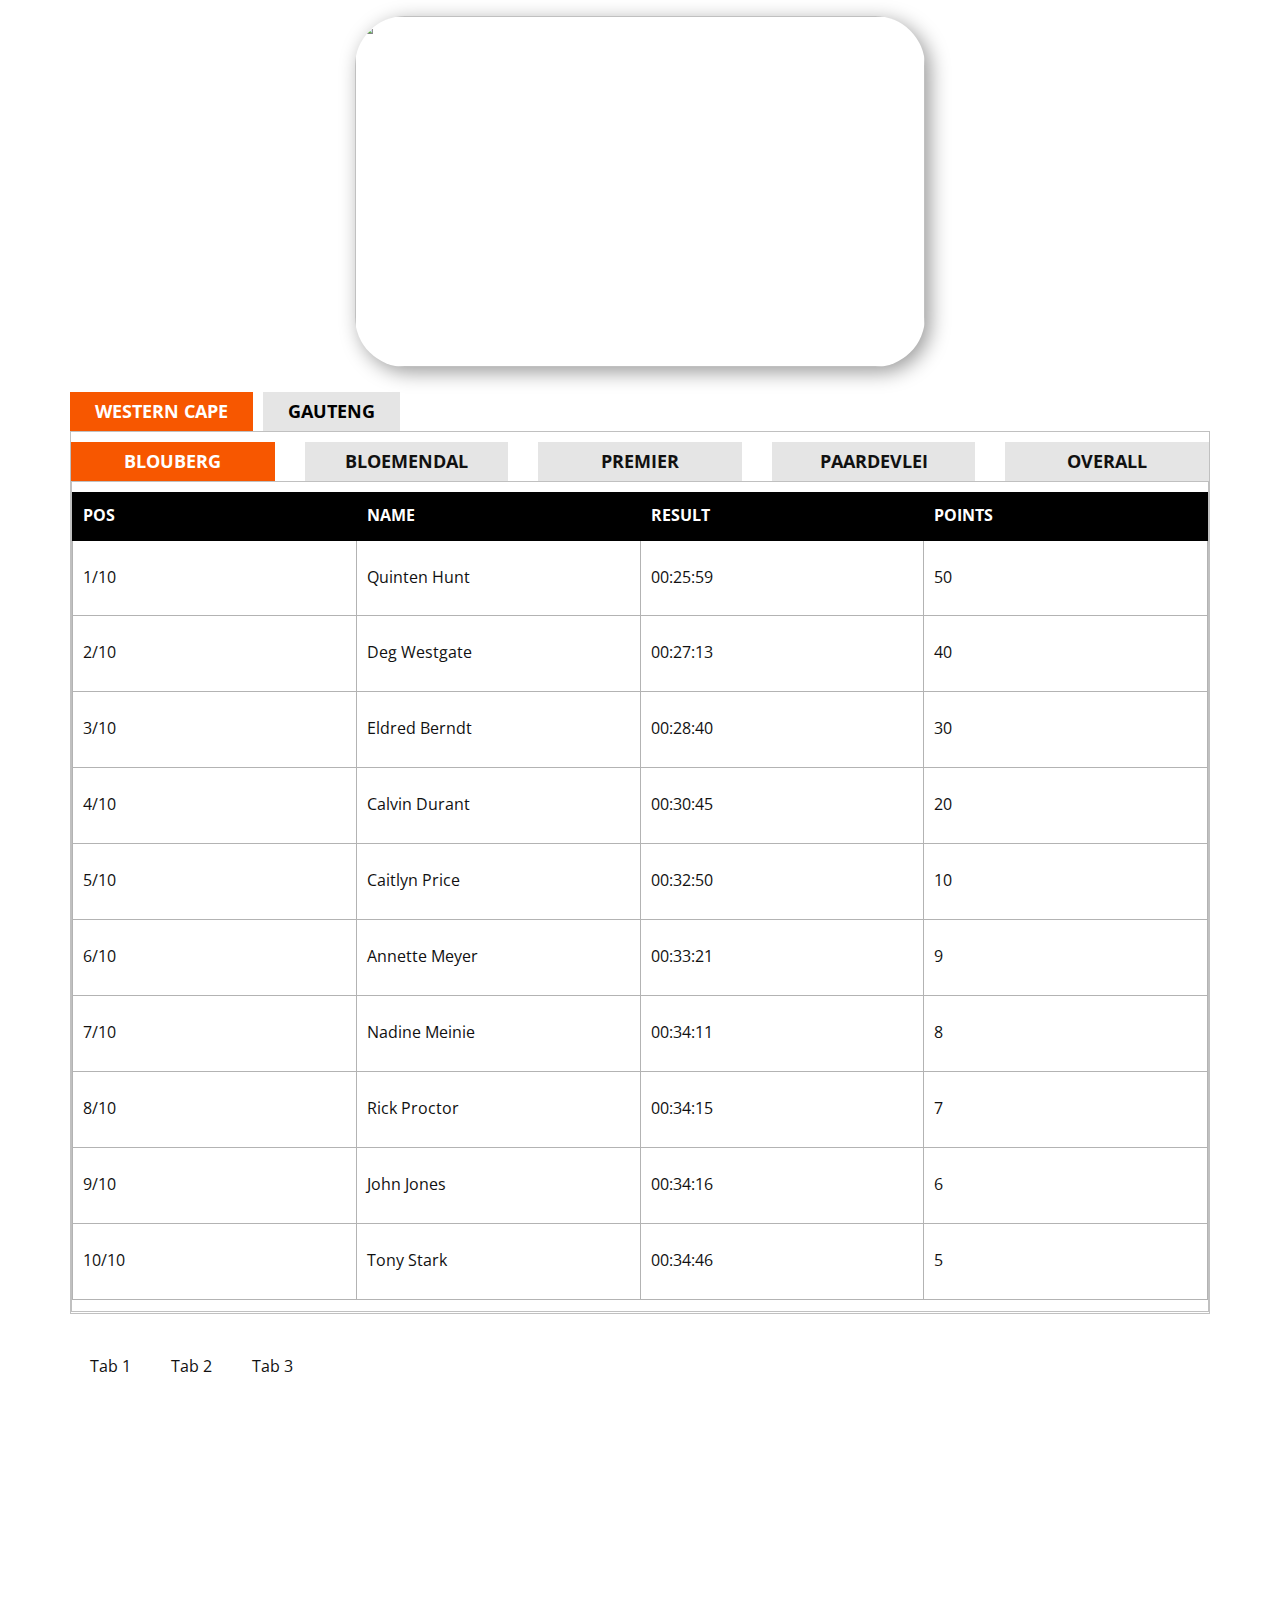
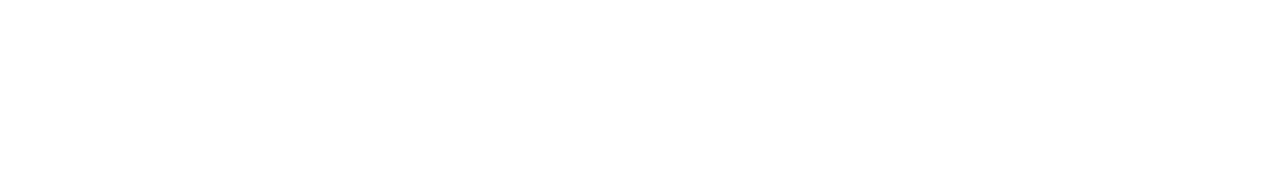
==== index.html @ 01975179 "Leaderboard example" ====
<!DOCTYPE html>
<html style="font-size: 16px;">
  <head>
    <meta name="viewport" content="width=device-width, initial-scale=1.0">
    <meta charset="utf-8">
    <meta name="keywords" content="">
    <meta name="description" content="">
    <meta name="page_type" content="np-template-header-footer-from-plugin">
    <title>Home</title>
    <link rel="stylesheet" href="nicepage.css" media="screen">
<link rel="stylesheet" href="Home.css" media="screen">
    <script class="u-script" type="text/javascript" src="jquery.js" defer=""></script>
    <script class="u-script" type="text/javascript" src="nicepage.js" defer=""></script>
    <meta name="generator" content="Nicepage 4.10.5, nicepage.com">
    <link id="u-theme-google-font" rel="stylesheet" href="https://fonts.googleapis.com/css?family=Roboto:100,100i,300,300i,400,400i,500,500i,700,700i,900,900i|Open+Sans:300,300i,400,400i,500,500i,600,600i,700,700i,800,800i">
    
    
    
    <script type="application/ld+json">{
		"@context": "http://schema.org",
		"@type": "Organization",
		"name": "table"
}</script>
    <meta name="theme-color" content="#478ac9">
    <meta property="og:title" content="Home">
    <meta property="og:type" content="website">
  </head>
  <body data-home-page="Home.html" data-home-page-title="Home" class="u-body u-xl-mode">
    <section class="u-clearfix u-section-1" id="sec-dea6">
      <div class="u-align-left u-clearfix u-sheet u-sheet-1">
        <img class="u-image u-image-round u-radius-50 u-image-1" src="images/home-banner.jpg" alt="" data-image-width="975" data-image-height="600">
      </div>
    </section>
    <section class="u-align-center u-clearfix u-section-2" id="sec-aecb">
      <div class="u-clearfix u-sheet u-sheet-1">
        <div class="u-expanded-width u-tab-links-align-left u-tabs u-tabs-1">
          <ul class="u-spacing-10 u-tab-list u-unstyled" role="tablist">
            <li class="u-tab-item" role="presentation">
              <a class="active u-active-custom-color-1 u-button-style u-grey-10 u-hover-grey-15 u-tab-link u-text-active-white u-text-black u-tab-link-1" id="link-tab-0f94" href="#tab-0f94" role="tab" aria-controls="tab-0f94" aria-selected="true">Western Cape</a>
            </li>
            <li class="u-tab-item" role="presentation">
              <a class="u-active-custom-color-1 u-button-style u-grey-10 u-hover-grey-15 u-tab-link u-text-active-white u-text-black u-tab-link-2" id="link-tab-848a" href="#tab-848a" role="tab" aria-controls="tab-848a" aria-selected="false">GAUTENG</a>
            </li>
          </ul>
          <div class="u-tab-content">
            <div class="u-border-1 u-border-grey-25 u-container-style u-shape-rectangle u-tab-active u-tab-pane" id="tab-0f94" role="tabpanel" aria-labelledby="link-tab-0f94">
              <div class="u-container-layout u-container-layout-1">
                <div class="u-expanded-width u-tab-links-align-justify u-tabs u-tabs-2">
                  <ul class="u-spacing-30 u-tab-list u-unstyled" role="tablist">
                    <li class="u-tab-item" role="presentation">
                      <a class="active u-active-custom-color-1 u-button-style u-grey-10 u-hover-grey-15 u-tab-link u-tab-link-3" id="link-tab-bfa7" href="#tab-bfa7" role="tab" aria-controls="tab-bfa7" aria-selected="true">Blouberg</a>
                    </li>
                    <li class="u-tab-item" role="presentation">
                      <a class="u-active-custom-color-1 u-button-style u-grey-10 u-hover-grey-15 u-tab-link u-tab-link-4" id="link-tab-871b" href="#tab-871b" role="tab" aria-controls="tab-871b" aria-selected="false">Bloemendal</a>
                    </li>
                    <li class="u-tab-item" role="presentation">
                      <a class="u-active-custom-color-1 u-button-style u-grey-10 u-hover-grey-15 u-tab-link u-tab-link-5" id="link-tab-5290" href="#tab-5290" role="tab" aria-controls="tab-5290" aria-selected="false">Premier</a>
                    </li>
                    <li class="u-tab-item" role="presentation">
                      <a class="u-active-custom-color-1 u-button-style u-grey-10 u-hover-grey-15 u-tab-link u-tab-link-6" id="link-tab-cea4" href="#tab-cea4" role="tab" aria-controls="tab-cea4" aria-selected="false">Paardevlei</a>
                    </li>
                    <li class="u-tab-item" role="presentation">
                      <a class="u-active-custom-color-1 u-button-style u-grey-10 u-hover-grey-15 u-tab-link u-tab-link-7" id="link-tab-bb34" href="#tab-bb34" role="tab" aria-controls="tab-bb34" aria-selected="false">OVERALL</a>
                    </li>
                  </ul>
                  <div class="u-tab-content">
                    <div class="u-border-1 u-border-grey-25 u-container-style u-shape-rectangle u-tab-active u-tab-pane" id="tab-bfa7" role="tabpanel" aria-labelledby="link-tab-bfa7">
                      <div class="u-container-layout u-container-layout-2">
                        <div class="u-expanded-width u-table u-table-responsive u-table-1">
                          <table class="u-table-entity">
                            <colgroup>
                              <col width="25%">
                              <col width="25%">
                              <col width="25%">
                              <col width="25%">
                            </colgroup>
                            <thead class="u-black u-table-header u-table-header-1">
                              <tr style="height: 48px;">
                                <th class="u-border-1 u-border-black u-table-cell">POS</th>
                                <th class="u-border-1 u-border-black u-table-cell">NAME</th>
                                <th class="u-border-1 u-border-black u-table-cell">RESULT</th>
                                <th class="u-border-1 u-border-black u-table-cell">POINTS</th>
                              </tr>
                            </thead>
                            <tbody class="u-table-body">
                              <tr style="height: 75px;">
                                <td class="u-border-1 u-border-grey-30 u-table-cell">1/10</td>
                                <td class="u-border-1 u-border-grey-30 u-table-cell"> Quinten Hunt</td>
                                <td class="u-border-1 u-border-grey-30 u-table-cell"> 00:25:59</td>
                                <td class="u-border-1 u-border-grey-30 u-table-cell">50</td>
                              </tr>
                              <tr style="height: 76px;">
                                <td class="u-border-1 u-border-grey-30 u-table-cell">2/10</td>
                                <td class="u-border-1 u-border-grey-30 u-table-cell"> Deg Westgate</td>
                                <td class="u-border-1 u-border-grey-30 u-table-cell"> 00:27:13</td>
                                <td class="u-border-1 u-border-grey-30 u-table-cell">40</td>
                              </tr>
                              <tr style="height: 76px;">
                                <td class="u-border-1 u-border-grey-30 u-table-cell">3/10</td>
                                <td class="u-border-1 u-border-grey-30 u-table-cell"> Eldred Berndt</td>
                                <td class="u-border-1 u-border-grey-30 u-table-cell"> 00:28:40</td>
                                <td class="u-border-1 u-border-grey-30 u-table-cell">30</td>
                              </tr>
                              <tr style="height: 76px;">
                                <td class="u-border-1 u-border-grey-30 u-table-cell">4/10</td>
                                <td class="u-border-1 u-border-grey-30 u-table-cell"> Calvin Durant</td>
                                <td class="u-border-1 u-border-grey-30 u-table-cell"> 00:30:45</td>
                                <td class="u-border-1 u-border-grey-30 u-table-cell">20</td>
                              </tr>
                              <tr style="height: 76px;">
                                <td class="u-border-1 u-border-grey-30 u-table-cell">5/10</td>
                                <td class="u-border-1 u-border-grey-30 u-table-cell">Caitlyn Price</td>
                                <td class="u-border-1 u-border-grey-30 u-table-cell">00:32:50</td>
                                <td class="u-border-1 u-border-grey-30 u-table-cell">10</td>
                              </tr>
                              <tr style="height: 76px;">
                                <td class="u-border-1 u-border-grey-30 u-table-cell">6/10</td>
                                <td class="u-border-1 u-border-grey-30 u-table-cell">Annette Meyer</td>
                                <td class="u-border-1 u-border-grey-30 u-table-cell">00:33:21</td>
                                <td class="u-border-1 u-border-grey-30 u-table-cell">9</td>
                              </tr>
                              <tr style="height: 76px;">
                                <td class="u-border-1 u-border-grey-30 u-table-cell">7/10</td>
                                <td class="u-border-1 u-border-grey-30 u-table-cell">Nadine Meinie</td>
                                <td class="u-border-1 u-border-grey-30 u-table-cell">00:34:11</td>
                                <td class="u-border-1 u-border-grey-30 u-table-cell">8</td>
                              </tr>
                              <tr style="height: 76px;">
                                <td class="u-border-1 u-border-grey-30 u-table-cell">8/10</td>
                                <td class="u-border-1 u-border-grey-30 u-table-cell">Rick Proctor</td>
                                <td class="u-border-1 u-border-grey-30 u-table-cell">00:34:15</td>
                                <td class="u-border-1 u-border-grey-30 u-table-cell">7</td>
                              </tr>
                              <tr style="height: 76px;">
                                <td class="u-border-1 u-border-grey-30 u-table-cell">9/10</td>
                                <td class="u-border-1 u-border-grey-30 u-table-cell">John Jones</td>
                                <td class="u-border-1 u-border-grey-30 u-table-cell">00:34:16</td>
                                <td class="u-border-1 u-border-grey-30 u-table-cell">6</td>
                              </tr>
                              <tr style="height: 76px;">
                                <td class="u-border-1 u-border-grey-30 u-table-cell">10/10</td>
                                <td class="u-border-1 u-border-grey-30 u-table-cell">Tony Stark</td>
                                <td class="u-border-1 u-border-grey-30 u-table-cell">00:34:46</td>
                                <td class="u-border-1 u-border-grey-30 u-table-cell">5</td>
                              </tr>
                            </tbody>
                          </table>
                        </div>
                      </div>
                    </div>
                    <div class="u-border-1 u-border-grey-25 u-container-style u-shape-rectangle u-tab-pane" id="tab-871b" role="tabpanel" aria-labelledby="link-tab-871b">
                      <div class="u-container-layout u-container-layout-3">
                        <div class="u-expanded-width u-table u-table-responsive u-table-2">
                          <table class="u-table-entity">
                            <colgroup>
                              <col width="25%">
                              <col width="25%">
                              <col width="25%">
                              <col width="25%">
                            </colgroup>
                            <thead class="u-black u-table-header u-table-header-2">
                              <tr style="height: 48px;">
                                <th class="u-border-1 u-border-black u-table-cell">POS</th>
                                <th class="u-border-1 u-border-black u-table-cell">NAME</th>
                                <th class="u-border-1 u-border-black u-table-cell">RESULT</th>
                                <th class="u-border-1 u-border-black u-table-cell">POINTS</th>
                              </tr>
                            </thead>
                            <tbody class="u-table-body">
                              <tr style="height: 75px;">
                                <td class="u-border-1 u-border-grey-30 u-table-cell">1/10</td>
                                <td class="u-border-1 u-border-grey-30 u-table-cell">John Jones</td>
                                <td class="u-border-1 u-border-grey-30 u-table-cell"> 00:25:59</td>
                                <td class="u-border-1 u-border-grey-30 u-table-cell">50</td>
                              </tr>
                              <tr style="height: 76px;">
                                <td class="u-border-1 u-border-grey-30 u-table-cell">2/10</td>
                                <td class="u-border-1 u-border-grey-30 u-table-cell"> Deg Westgate</td>
                                <td class="u-border-1 u-border-grey-30 u-table-cell"> 00:27:13</td>
                                <td class="u-border-1 u-border-grey-30 u-table-cell">40</td>
                              </tr>
                              <tr style="height: 76px;">
                                <td class="u-border-1 u-border-grey-30 u-table-cell">3/10</td>
                                <td class="u-border-1 u-border-grey-30 u-table-cell"> Eldred Berndt</td>
                                <td class="u-border-1 u-border-grey-30 u-table-cell"> 00:28:40</td>
                                <td class="u-border-1 u-border-grey-30 u-table-cell">30</td>
                              </tr>
                              <tr style="height: 76px;">
                                <td class="u-border-1 u-border-grey-30 u-table-cell">4/10</td>
                                <td class="u-border-1 u-border-grey-30 u-table-cell"> Calvin Durant</td>
                                <td class="u-border-1 u-border-grey-30 u-table-cell"> 00:30:45</td>
                                <td class="u-border-1 u-border-grey-30 u-table-cell">20</td>
                              </tr>
                              <tr style="height: 76px;">
                                <td class="u-border-1 u-border-grey-30 u-table-cell">5/10</td>
                                <td class="u-border-1 u-border-grey-30 u-table-cell">Caitlyn Price</td>
                                <td class="u-border-1 u-border-grey-30 u-table-cell">00:32:50</td>
                                <td class="u-border-1 u-border-grey-30 u-table-cell">10</td>
                              </tr>
                              <tr style="height: 76px;">
                                <td class="u-border-1 u-border-grey-30 u-table-cell">6/10</td>
                                <td class="u-border-1 u-border-grey-30 u-table-cell">Annette Meyer</td>
                                <td class="u-border-1 u-border-grey-30 u-table-cell">00:33:21</td>
                                <td class="u-border-1 u-border-grey-30 u-table-cell">9</td>
                              </tr>
                              <tr style="height: 76px;">
                                <td class="u-border-1 u-border-grey-30 u-table-cell">7/10</td>
                                <td class="u-border-1 u-border-grey-30 u-table-cell">Nadine Meinie</td>
                                <td class="u-border-1 u-border-grey-30 u-table-cell">00:34:11</td>
                                <td class="u-border-1 u-border-grey-30 u-table-cell">8</td>
                              </tr>
                              <tr style="height: 76px;">
                                <td class="u-border-1 u-border-grey-30 u-table-cell">8/10</td>
                                <td class="u-border-1 u-border-grey-30 u-table-cell">Rick Proctor</td>
                                <td class="u-border-1 u-border-grey-30 u-table-cell">00:34:15</td>
                                <td class="u-border-1 u-border-grey-30 u-table-cell">7</td>
                              </tr>
                              <tr style="height: 76px;">
                                <td class="u-border-1 u-border-grey-30 u-table-cell">9/10</td>
                                <td class="u-border-1 u-border-grey-30 u-table-cell">John Jones</td>
                                <td class="u-border-1 u-border-grey-30 u-table-cell">00:34:16</td>
                                <td class="u-border-1 u-border-grey-30 u-table-cell">6</td>
                              </tr>
                              <tr style="height: 76px;">
                                <td class="u-border-1 u-border-grey-30 u-table-cell">10/10</td>
                                <td class="u-border-1 u-border-grey-30 u-table-cell">Tony Stark</td>
                                <td class="u-border-1 u-border-grey-30 u-table-cell">00:34:46</td>
                                <td class="u-border-1 u-border-grey-30 u-table-cell">5</td>
                              </tr>
                            </tbody>
                          </table>
                        </div>
                      </div>
                    </div>
                    <div class="u-border-1 u-border-grey-25 u-container-style u-shape-rectangle u-tab-pane" id="tab-5290" role="tabpanel" aria-labelledby="link-tab-5290">
                      <div class="u-container-layout u-container-layout-4">
                        <div class="u-expanded-width u-table u-table-responsive u-table-3">
                          <table class="u-table-entity">
                            <colgroup>
                              <col width="25%">
                              <col width="25%">
                              <col width="25%">
                              <col width="25%">
                            </colgroup>
                            <thead class="u-black u-table-header u-table-header-3">
                              <tr style="height: 53px;">
                                <th class="u-border-1 u-border-black u-table-cell">POS</th>
                                <th class="u-border-1 u-border-black u-table-cell">NAME</th>
                                <th class="u-border-1 u-border-black u-table-cell">RESULT</th>
                                <th class="u-border-1 u-border-black u-table-cell">POINTS</th>
                              </tr>
                            </thead>
                            <tbody class="u-table-body">
                              <tr style="height: 75px;">
                                <td class="u-border-1 u-border-grey-30 u-table-cell">1/10</td>
                                <td class="u-border-1 u-border-grey-30 u-table-cell">Tony Stark</td>
                                <td class="u-border-1 u-border-grey-30 u-table-cell u-table-cell-95"> 00:25:59</td>
                                <td class="u-border-1 u-border-grey-30 u-table-cell">50</td>
                              </tr>
                              <tr style="height: 76px;">
                                <td class="u-border-1 u-border-grey-30 u-table-cell">2/10</td>
                                <td class="u-border-1 u-border-grey-30 u-table-cell"> Deg Westgate</td>
                                <td class="u-border-1 u-border-grey-30 u-table-cell"> 00:27:13</td>
                                <td class="u-border-1 u-border-grey-30 u-table-cell">40</td>
                              </tr>
                              <tr style="height: 76px;">
                                <td class="u-border-1 u-border-grey-30 u-table-cell">3/10</td>
                                <td class="u-border-1 u-border-grey-30 u-table-cell"> Eldred Berndt</td>
                                <td class="u-border-1 u-border-grey-30 u-table-cell"> 00:28:40</td>
                                <td class="u-border-1 u-border-grey-30 u-table-cell">30</td>
                              </tr>
                              <tr style="height: 76px;">
                                <td class="u-border-1 u-border-grey-30 u-table-cell">4/10</td>
                                <td class="u-border-1 u-border-grey-30 u-table-cell"> Calvin Durant</td>
                                <td class="u-border-1 u-border-grey-30 u-table-cell"> 00:30:45</td>
                                <td class="u-border-1 u-border-grey-30 u-table-cell">20</td>
                              </tr>
                              <tr style="height: 76px;">
                                <td class="u-border-1 u-border-grey-30 u-table-cell">5/10</td>
                                <td class="u-border-1 u-border-grey-30 u-table-cell">Caitlyn Price</td>
                                <td class="u-border-1 u-border-grey-30 u-table-cell">00:32:50</td>
                                <td class="u-border-1 u-border-grey-30 u-table-cell">10</td>
                              </tr>
                              <tr style="height: 76px;">
                                <td class="u-border-1 u-border-grey-30 u-table-cell">6/10</td>
                                <td class="u-border-1 u-border-grey-30 u-table-cell">Annette Meyer</td>
                                <td class="u-border-1 u-border-grey-30 u-table-cell">00:33:21</td>
                                <td class="u-border-1 u-border-grey-30 u-table-cell">9</td>
                              </tr>
                              <tr style="height: 76px;">
                                <td class="u-border-1 u-border-grey-30 u-table-cell">7/10</td>
                                <td class="u-border-1 u-border-grey-30 u-table-cell">Nadine Meinie</td>
                                <td class="u-border-1 u-border-grey-30 u-table-cell">00:34:11</td>
                                <td class="u-border-1 u-border-grey-30 u-table-cell">8</td>
                              </tr>
                              <tr style="height: 76px;">
                                <td class="u-border-1 u-border-grey-30 u-table-cell">8/10</td>
                                <td class="u-border-1 u-border-grey-30 u-table-cell">Rick Proctor</td>
                                <td class="u-border-1 u-border-grey-30 u-table-cell">00:34:15</td>
                                <td class="u-border-1 u-border-grey-30 u-table-cell">7</td>
                              </tr>
                              <tr style="height: 76px;">
                                <td class="u-border-1 u-border-grey-30 u-table-cell">9/10</td>
                                <td class="u-border-1 u-border-grey-30 u-table-cell">John Jones</td>
                                <td class="u-border-1 u-border-grey-30 u-table-cell">00:34:16</td>
                                <td class="u-border-1 u-border-grey-30 u-table-cell">6</td>
                              </tr>
                              <tr style="height: 76px;">
                                <td class="u-border-1 u-border-grey-30 u-table-cell">10/10</td>
                                <td class="u-border-1 u-border-grey-30 u-table-cell">Tony Stark</td>
                                <td class="u-border-1 u-border-grey-30 u-table-cell">00:34:46</td>
                                <td class="u-border-1 u-border-grey-30 u-table-cell">5</td>
                              </tr>
                            </tbody>
                          </table>
                        </div>
                      </div>
                    </div>
                    <div class="u-border-1 u-border-grey-25 u-container-style u-shape-rectangle u-tab-pane" id="tab-cea4" role="tabpanel" aria-labelledby="link-tab-cea4">
                      <div class="u-container-layout u-valign-middle u-container-layout-5">
                        <div class="u-expanded-width u-table u-table-responsive u-table-4">
                          <table class="u-table-entity">
                            <colgroup>
                              <col width="25%">
                              <col width="25%">
                              <col width="25%">
                              <col width="25%">
                            </colgroup>
                            <thead class="u-black u-table-header u-table-header-4">
                              <tr style="height: 53px;">
                                <th class="u-border-1 u-border-black u-table-cell">POS</th>
                                <th class="u-border-1 u-border-black u-table-cell">NAME</th>
                                <th class="u-border-1 u-border-black u-table-cell">RESULT</th>
                                <th class="u-border-1 u-border-black u-table-cell">POINTS</th>
                              </tr>
                            </thead>
                            <tbody class="u-table-body">
                              <tr style="height: 75px;">
                                <td class="u-border-1 u-border-grey-30 u-table-cell">1/10</td>
                                <td class="u-border-1 u-border-grey-30 u-table-cell">Tony Stark</td>
                                <td class="u-border-1 u-border-grey-30 u-table-cell u-table-cell-139"> 00:25:59</td>
                                <td class="u-border-1 u-border-grey-30 u-table-cell">50</td>
                              </tr>
                              <tr style="height: 76px;">
                                <td class="u-border-1 u-border-grey-30 u-table-cell">2/10</td>
                                <td class="u-border-1 u-border-grey-30 u-table-cell"> Deg Westgate</td>
                                <td class="u-border-1 u-border-grey-30 u-table-cell"> 00:27:13</td>
                                <td class="u-border-1 u-border-grey-30 u-table-cell">40</td>
                              </tr>
                              <tr style="height: 76px;">
                                <td class="u-border-1 u-border-grey-30 u-table-cell">3/10</td>
                                <td class="u-border-1 u-border-grey-30 u-table-cell"> Eldred Berndt</td>
                                <td class="u-border-1 u-border-grey-30 u-table-cell"> 00:28:40</td>
                                <td class="u-border-1 u-border-grey-30 u-table-cell">30</td>
                              </tr>
                              <tr style="height: 76px;">
                                <td class="u-border-1 u-border-grey-30 u-table-cell">4/10</td>
                                <td class="u-border-1 u-border-grey-30 u-table-cell"> Calvin Durant</td>
                                <td class="u-border-1 u-border-grey-30 u-table-cell"> 00:30:45</td>
                                <td class="u-border-1 u-border-grey-30 u-table-cell">20</td>
                              </tr>
                              <tr style="height: 76px;">
                                <td class="u-border-1 u-border-grey-30 u-table-cell">5/10</td>
                                <td class="u-border-1 u-border-grey-30 u-table-cell">Caitlyn Price</td>
                                <td class="u-border-1 u-border-grey-30 u-table-cell">00:32:50</td>
                                <td class="u-border-1 u-border-grey-30 u-table-cell">10</td>
                              </tr>
                              <tr style="height: 76px;">
                                <td class="u-border-1 u-border-grey-30 u-table-cell">6/10</td>
                                <td class="u-border-1 u-border-grey-30 u-table-cell">Annette Meyer</td>
                                <td class="u-border-1 u-border-grey-30 u-table-cell">00:33:21</td>
                                <td class="u-border-1 u-border-grey-30 u-table-cell">9</td>
                              </tr>
                              <tr style="height: 76px;">
                                <td class="u-border-1 u-border-grey-30 u-table-cell">7/10</td>
                                <td class="u-border-1 u-border-grey-30 u-table-cell">Nadine Meinie</td>
                                <td class="u-border-1 u-border-grey-30 u-table-cell">00:34:11</td>
                                <td class="u-border-1 u-border-grey-30 u-table-cell">8</td>
                              </tr>
                              <tr style="height: 76px;">
                                <td class="u-border-1 u-border-grey-30 u-table-cell">8/10</td>
                                <td class="u-border-1 u-border-grey-30 u-table-cell">Rick Proctor</td>
                                <td class="u-border-1 u-border-grey-30 u-table-cell">00:34:15</td>
                                <td class="u-border-1 u-border-grey-30 u-table-cell">7</td>
                              </tr>
                              <tr style="height: 76px;">
                                <td class="u-border-1 u-border-grey-30 u-table-cell">9/10</td>
                                <td class="u-border-1 u-border-grey-30 u-table-cell">John Jones</td>
                                <td class="u-border-1 u-border-grey-30 u-table-cell">00:34:16</td>
                                <td class="u-border-1 u-border-grey-30 u-table-cell">6</td>
                              </tr>
                              <tr style="height: 76px;">
                                <td class="u-border-1 u-border-grey-30 u-table-cell">10/10</td>
                                <td class="u-border-1 u-border-grey-30 u-table-cell">Tony Stark</td>
                                <td class="u-border-1 u-border-grey-30 u-table-cell">00:34:46</td>
                                <td class="u-border-1 u-border-grey-30 u-table-cell">5</td>
                              </tr>
                            </tbody>
                          </table>
                        </div>
                      </div>
                    </div>
                    <div class="u-border-1 u-border-grey-25 u-container-style u-shape-rectangle u-tab-pane" id="tab-bb34" role="tabpanel" aria-labelledby="link-tab-bb34">
                      <div class="u-container-layout u-valign-middle u-container-layout-6">
                        <div class="u-expanded-width u-table u-table-responsive u-table-5">
                          <table class="u-table-entity">
                            <colgroup>
                              <col width="33.3%">
                              <col width="33.3%">
                              <col width="33.400000000000006%">
                            </colgroup>
                            <thead class="u-black u-table-header u-table-header-5">
                              <tr style="height: 40px;">
                                <th class="u-border-1 u-border-black u-table-cell">POS</th>
                                <th class="u-border-1 u-border-black u-table-cell">NAME</th>
                                <th class="u-border-1 u-border-black u-table-cell">OVERALL POINTS</th>
                              </tr>
                            </thead>
                            <tbody class="u-table-body">
                              <tr style="height: 75px;">
                                <td class="u-border-1 u-border-grey-30 u-table-cell">1/10</td>
                                <td class="u-border-1 u-border-grey-30 u-table-cell">Ben Eriks</td>
                                <td class="u-border-1 u-border-grey-30 u-table-cell u-table-cell-182">500</td>
                              </tr>
                              <tr style="height: 76px;">
                                <td class="u-border-1 u-border-grey-30 u-table-cell">2/10</td>
                                <td class="u-border-1 u-border-grey-30 u-table-cell"> Deg Westgate</td>
                                <td class="u-border-1 u-border-grey-30 u-table-cell u-table-cell-185">400</td>
                              </tr>
                              <tr style="height: 76px;">
                                <td class="u-border-1 u-border-grey-30 u-table-cell">3/10</td>
                                <td class="u-border-1 u-border-grey-30 u-table-cell"> Eldred Berndt</td>
                                <td class="u-border-1 u-border-grey-30 u-table-cell">380</td>
                              </tr>
                              <tr style="height: 76px;">
                                <td class="u-border-1 u-border-grey-30 u-table-cell">4/10</td>
                                <td class="u-border-1 u-border-grey-30 u-table-cell"> Calvin Durant</td>
                                <td class="u-border-1 u-border-grey-30 u-table-cell">20</td>
                              </tr>
                              <tr style="height: 76px;">
                                <td class="u-border-1 u-border-grey-30 u-table-cell">5/10</td>
                                <td class="u-border-1 u-border-grey-30 u-table-cell">Caitlyn Price</td>
                                <td class="u-border-1 u-border-grey-30 u-table-cell">10</td>
                              </tr>
                              <tr style="height: 76px;">
                                <td class="u-border-1 u-border-grey-30 u-table-cell">6/10</td>
                                <td class="u-border-1 u-border-grey-30 u-table-cell">Annette Meyer</td>
                                <td class="u-border-1 u-border-grey-30 u-table-cell">9</td>
                              </tr>
                              <tr style="height: 76px;">
                                <td class="u-border-1 u-border-grey-30 u-table-cell">7/10</td>
                                <td class="u-border-1 u-border-grey-30 u-table-cell">Nadine Meinie</td>
                                <td class="u-border-1 u-border-grey-30 u-table-cell">8</td>
                              </tr>
                              <tr style="height: 76px;">
                                <td class="u-border-1 u-border-grey-30 u-table-cell">8/10</td>
                                <td class="u-border-1 u-border-grey-30 u-table-cell">Rick Proctor</td>
                                <td class="u-border-1 u-border-grey-30 u-table-cell">7</td>
                              </tr>
                              <tr style="height: 76px;">
                                <td class="u-border-1 u-border-grey-30 u-table-cell">9/10</td>
                                <td class="u-border-1 u-border-grey-30 u-table-cell">John Jones</td>
                                <td class="u-border-1 u-border-grey-30 u-table-cell">6</td>
                              </tr>
                              <tr style="height: 76px;">
                                <td class="u-border-1 u-border-grey-30 u-table-cell">10/10</td>
                                <td class="u-border-1 u-border-grey-30 u-table-cell">Tony Stark</td>
                                <td class="u-border-1 u-border-grey-30 u-table-cell">5</td>
                              </tr>
                            </tbody>
                          </table>
                        </div>
                      </div>
                    </div>
                  </div>
                </div>
              </div>
            </div>
            <div class="u-border-1 u-border-grey-25 u-container-style u-shape-rectangle u-tab-pane" id="tab-848a" role="tabpanel" aria-labelledby="link-tab-848a">
              <div class="u-container-layout u-container-layout-7">
                <div class="u-expanded-width u-tab-links-align-justify u-tabs u-tabs-3">
                  <ul class="u-spacing-30 u-tab-list u-unstyled" role="tablist">
                    <li class="u-tab-item" role="presentation">
                      <a class="active u-active-custom-color-1 u-button-style u-grey-10 u-hover-grey-15 u-tab-link u-tab-link-8" id="link-tab-dba0" href="#tab-dba0" role="tab" aria-controls="tab-dba0" aria-selected="true">AVIANTO</a>
                    </li>
                    <li class="u-tab-item" role="presentation">
                      <a class="u-active-custom-color-1 u-button-style u-grey-10 u-hover-grey-15 u-tab-link u-tab-link-9" id="link-tab-f0b0" href="#tab-f0b0" role="tab" aria-controls="tab-f0b0" aria-selected="false">RIVERSANDS</a>
                    </li>
                    <li class="u-tab-item" role="presentation">
                      <a class="u-active-custom-color-1 u-button-style u-grey-10 u-hover-grey-15 u-tab-link u-tab-link-10" id="link-tab-a522" href="#tab-a522" role="tab" aria-controls="tab-a522" aria-selected="false">SANDTON</a>
                    </li>
                    <li class="u-tab-item" role="presentation">
                      <a class="u-active-custom-color-1 u-button-style u-grey-10 u-hover-grey-15 u-tab-link u-tab-link-11" id="link-tab-6764" href="#tab-6764" role="tab" aria-controls="tab-6764" aria-selected="false">LUDWIGS</a>
                    </li>
                    <li class="u-tab-item" role="presentation">
                      <a class="u-active-custom-color-1 u-button-style u-grey-10 u-hover-grey-15 u-tab-link u-tab-link-12" id="link-tab-59e5" href="#tab-59e5" role="tab" aria-controls="tab-59e5" aria-selected="false">CASALINGA</a>
                    </li>
                    <li class="u-tab-item" role="presentation">
                      <a class="u-active-custom-color-1 u-button-style u-grey-10 u-hover-grey-15 u-tab-link u-tab-link-13" id="link-tab-b02d" href="#tab-b02d" role="tab" aria-controls="tab-b02d" aria-selected="false">OVERALL</a>
                    </li>
                  </ul>
                  <div class="u-tab-content">
                    <div class="u-border-1 u-border-grey-25 u-container-style u-shape-rectangle u-tab-pane" id="tab-dba0" role="tabpanel" aria-labelledby="link-tab-dba0">
                      <div class="u-container-layout u-container-layout-8">
                        <div class="u-expanded-width u-table u-table-responsive u-table-6">
                          <table class="u-table-entity">
                            <colgroup>
                              <col width="25%">
                              <col width="25%">
                              <col width="25%">
                              <col width="25%">
                            </colgroup>
                            <thead class="u-black u-table-header u-table-header-6">
                              <tr style="height: 48px;">
                                <th class="u-border-1 u-border-black u-table-cell">POS</th>
                                <th class="u-border-1 u-border-black u-table-cell">NAME</th>
                                <th class="u-border-1 u-border-black u-table-cell">RESULT</th>
                                <th class="u-border-1 u-border-black u-table-cell">POINTS</th>
                              </tr>
                            </thead>
                            <tbody class="u-table-body">
                              <tr style="height: 75px;">
                                <td class="u-border-1 u-border-grey-30 u-table-cell">1/10</td>
                                <td class="u-border-1 u-border-grey-30 u-table-cell"> Quinten Hunt</td>
                                <td class="u-border-1 u-border-grey-30 u-table-cell"> 00:25:59</td>
                                <td class="u-border-1 u-border-grey-30 u-table-cell">50</td>
                              </tr>
                              <tr style="height: 76px;">
                                <td class="u-border-1 u-border-grey-30 u-table-cell">2/10</td>
                                <td class="u-border-1 u-border-grey-30 u-table-cell"> Deg Westgate</td>
                                <td class="u-border-1 u-border-grey-30 u-table-cell"> 00:27:13</td>
                                <td class="u-border-1 u-border-grey-30 u-table-cell">40</td>
                              </tr>
                              <tr style="height: 76px;">
                                <td class="u-border-1 u-border-grey-30 u-table-cell">3/10</td>
                                <td class="u-border-1 u-border-grey-30 u-table-cell"> Eldred Berndt</td>
                                <td class="u-border-1 u-border-grey-30 u-table-cell"> 00:28:40</td>
                                <td class="u-border-1 u-border-grey-30 u-table-cell">30</td>
                              </tr>
                              <tr style="height: 76px;">
                                <td class="u-border-1 u-border-grey-30 u-table-cell">4/10</td>
                                <td class="u-border-1 u-border-grey-30 u-table-cell"> Calvin Durant</td>
                                <td class="u-border-1 u-border-grey-30 u-table-cell"> 00:30:45</td>
                                <td class="u-border-1 u-border-grey-30 u-table-cell">20</td>
                              </tr>
                              <tr style="height: 76px;">
                                <td class="u-border-1 u-border-grey-30 u-table-cell">5/10</td>
                                <td class="u-border-1 u-border-grey-30 u-table-cell">Caitlyn Price</td>
                                <td class="u-border-1 u-border-grey-30 u-table-cell">00:32:50</td>
                                <td class="u-border-1 u-border-grey-30 u-table-cell">10</td>
                              </tr>
                              <tr style="height: 76px;">
                                <td class="u-border-1 u-border-grey-30 u-table-cell">6/10</td>
                                <td class="u-border-1 u-border-grey-30 u-table-cell">Annette Meyer</td>
                                <td class="u-border-1 u-border-grey-30 u-table-cell">00:33:21</td>
                                <td class="u-border-1 u-border-grey-30 u-table-cell">9</td>
                              </tr>
                              <tr style="height: 76px;">
                                <td class="u-border-1 u-border-grey-30 u-table-cell">7/10</td>
                                <td class="u-border-1 u-border-grey-30 u-table-cell">Nadine Meinie</td>
                                <td class="u-border-1 u-border-grey-30 u-table-cell">00:34:11</td>
                                <td class="u-border-1 u-border-grey-30 u-table-cell">8</td>
                              </tr>
                              <tr style="height: 76px;">
                                <td class="u-border-1 u-border-grey-30 u-table-cell">8/10</td>
                                <td class="u-border-1 u-border-grey-30 u-table-cell">Rick Proctor</td>
                                <td class="u-border-1 u-border-grey-30 u-table-cell">00:34:15</td>
                                <td class="u-border-1 u-border-grey-30 u-table-cell">7</td>
                              </tr>
                              <tr style="height: 76px;">
                                <td class="u-border-1 u-border-grey-30 u-table-cell">9/10</td>
                                <td class="u-border-1 u-border-grey-30 u-table-cell">John Jones</td>
                                <td class="u-border-1 u-border-grey-30 u-table-cell">00:34:16</td>
                                <td class="u-border-1 u-border-grey-30 u-table-cell">6</td>
                              </tr>
                              <tr style="height: 76px;">
                                <td class="u-border-1 u-border-grey-30 u-table-cell">10/10</td>
                                <td class="u-border-1 u-border-grey-30 u-table-cell">Tony Stark</td>
                                <td class="u-border-1 u-border-grey-30 u-table-cell">00:34:46</td>
                                <td class="u-border-1 u-border-grey-30 u-table-cell">5</td>
                              </tr>
                            </tbody>
                          </table>
                        </div>
                      </div>
                    </div>
                    <div class="u-border-1 u-border-grey-25 u-container-style u-shape-rectangle u-tab-pane" id="tab-f0b0" role="tabpanel" aria-labelledby="link-tab-f0b0">
                      <div class="u-container-layout u-container-layout-9">
                        <div class="u-expanded-width u-table u-table-responsive u-table-7">
                          <table class="u-table-entity">
                            <colgroup>
                              <col width="25%">
                              <col width="25%">
                              <col width="25%">
                              <col width="25%">
                            </colgroup>
                            <thead class="u-black u-table-header u-table-header-7">
                              <tr style="height: 48px;">
                                <th class="u-border-1 u-border-black u-table-cell">POS</th>
                                <th class="u-border-1 u-border-black u-table-cell">NAME</th>
                                <th class="u-border-1 u-border-black u-table-cell">RESULT</th>
                                <th class="u-border-1 u-border-black u-table-cell">POINTS</th>
                              </tr>
                            </thead>
                            <tbody class="u-table-body">
                              <tr style="height: 75px;">
                                <td class="u-border-1 u-border-grey-30 u-table-cell">1/10</td>
                                <td class="u-border-1 u-border-grey-30 u-table-cell">Greg Golding</td>
                                <td class="u-border-1 u-border-grey-30 u-table-cell"> 00:25:59</td>
                                <td class="u-border-1 u-border-grey-30 u-table-cell">50</td>
                              </tr>
                              <tr style="height: 76px;">
                                <td class="u-border-1 u-border-grey-30 u-table-cell">2/10</td>
                                <td class="u-border-1 u-border-grey-30 u-table-cell"> Deg Westgate</td>
                                <td class="u-border-1 u-border-grey-30 u-table-cell"> 00:27:13</td>
                                <td class="u-border-1 u-border-grey-30 u-table-cell">40</td>
                              </tr>
                              <tr style="height: 76px;">
                                <td class="u-border-1 u-border-grey-30 u-table-cell">3/10</td>
                                <td class="u-border-1 u-border-grey-30 u-table-cell"> Eldred Berndt</td>
                                <td class="u-border-1 u-border-grey-30 u-table-cell"> 00:28:40</td>
                                <td class="u-border-1 u-border-grey-30 u-table-cell">30</td>
                              </tr>
                              <tr style="height: 76px;">
                                <td class="u-border-1 u-border-grey-30 u-table-cell">4/10</td>
                                <td class="u-border-1 u-border-grey-30 u-table-cell"> Calvin Durant</td>
                                <td class="u-border-1 u-border-grey-30 u-table-cell"> 00:30:45</td>
                                <td class="u-border-1 u-border-grey-30 u-table-cell">20</td>
                              </tr>
                              <tr style="height: 76px;">
                                <td class="u-border-1 u-border-grey-30 u-table-cell">5/10</td>
                                <td class="u-border-1 u-border-grey-30 u-table-cell">Caitlyn Price</td>
                                <td class="u-border-1 u-border-grey-30 u-table-cell">00:32:50</td>
                                <td class="u-border-1 u-border-grey-30 u-table-cell">10</td>
                              </tr>
                              <tr style="height: 76px;">
                                <td class="u-border-1 u-border-grey-30 u-table-cell">6/10</td>
                                <td class="u-border-1 u-border-grey-30 u-table-cell">Annette Meyer</td>
                                <td class="u-border-1 u-border-grey-30 u-table-cell">00:33:21</td>
                                <td class="u-border-1 u-border-grey-30 u-table-cell">9</td>
                              </tr>
                              <tr style="height: 76px;">
                                <td class="u-border-1 u-border-grey-30 u-table-cell">7/10</td>
                                <td class="u-border-1 u-border-grey-30 u-table-cell">Nadine Meinie</td>
                                <td class="u-border-1 u-border-grey-30 u-table-cell">00:34:11</td>
                                <td class="u-border-1 u-border-grey-30 u-table-cell">8</td>
                              </tr>
                              <tr style="height: 76px;">
                                <td class="u-border-1 u-border-grey-30 u-table-cell">8/10</td>
                                <td class="u-border-1 u-border-grey-30 u-table-cell">Rick Proctor</td>
                                <td class="u-border-1 u-border-grey-30 u-table-cell">00:34:15</td>
                                <td class="u-border-1 u-border-grey-30 u-table-cell">7</td>
                              </tr>
                              <tr style="height: 76px;">
                                <td class="u-border-1 u-border-grey-30 u-table-cell">9/10</td>
                                <td class="u-border-1 u-border-grey-30 u-table-cell">John Jones</td>
                                <td class="u-border-1 u-border-grey-30 u-table-cell">00:34:16</td>
                                <td class="u-border-1 u-border-grey-30 u-table-cell">6</td>
                              </tr>
                              <tr style="height: 76px;">
                                <td class="u-border-1 u-border-grey-30 u-table-cell">10/10</td>
                                <td class="u-border-1 u-border-grey-30 u-table-cell">Tony Stark</td>
                                <td class="u-border-1 u-border-grey-30 u-table-cell">00:34:46</td>
                                <td class="u-border-1 u-border-grey-30 u-table-cell">5</td>
                              </tr>
                            </tbody>
                          </table>
                        </div>
                      </div>
                    </div>
                    <div class="u-border-1 u-border-grey-25 u-container-style u-shape-rectangle u-tab-pane" id="tab-a522" role="tabpanel" aria-labelledby="link-tab-a522">
                      <div class="u-container-layout u-container-layout-10">
                        <div class="u-expanded-width u-table u-table-responsive u-table-8">
                          <table class="u-table-entity">
                            <colgroup>
                              <col width="25%">
                              <col width="25%">
                              <col width="25%">
                              <col width="25%">
                            </colgroup>
                            <thead class="u-black u-table-header u-table-header-8">
                              <tr style="height: 48px;">
                                <th class="u-border-1 u-border-black u-table-cell">POS</th>
                                <th class="u-border-1 u-border-black u-table-cell">NAME</th>
                                <th class="u-border-1 u-border-black u-table-cell">RESULT</th>
                                <th class="u-border-1 u-border-black u-table-cell">POINTS</th>
                              </tr>
                            </thead>
                            <tbody class="u-table-body">
                              <tr style="height: 75px;">
                                <td class="u-border-1 u-border-grey-30 u-table-cell">1/10</td>
                                <td class="u-border-1 u-border-grey-30 u-table-cell"> Quinten Hunt</td>
                                <td class="u-border-1 u-border-grey-30 u-table-cell"> 00:25:59</td>
                                <td class="u-border-1 u-border-grey-30 u-table-cell">50</td>
                              </tr>
                              <tr style="height: 76px;">
                                <td class="u-border-1 u-border-grey-30 u-table-cell">2/10</td>
                                <td class="u-border-1 u-border-grey-30 u-table-cell"> Deg Westgate</td>
                                <td class="u-border-1 u-border-grey-30 u-table-cell"> 00:27:13</td>
                                <td class="u-border-1 u-border-grey-30 u-table-cell">40</td>
                              </tr>
                              <tr style="height: 76px;">
                                <td class="u-border-1 u-border-grey-30 u-table-cell">3/10</td>
                                <td class="u-border-1 u-border-grey-30 u-table-cell"> Eldred Berndt</td>
                                <td class="u-border-1 u-border-grey-30 u-table-cell"> 00:28:40</td>
                                <td class="u-border-1 u-border-grey-30 u-table-cell">30</td>
                              </tr>
                              <tr style="height: 76px;">
                                <td class="u-border-1 u-border-grey-30 u-table-cell">4/10</td>
                                <td class="u-border-1 u-border-grey-30 u-table-cell"> Calvin Durant</td>
                                <td class="u-border-1 u-border-grey-30 u-table-cell"> 00:30:45</td>
                                <td class="u-border-1 u-border-grey-30 u-table-cell">20</td>
                              </tr>
                              <tr style="height: 76px;">
                                <td class="u-border-1 u-border-grey-30 u-table-cell">5/10</td>
                                <td class="u-border-1 u-border-grey-30 u-table-cell">Caitlyn Price</td>
                                <td class="u-border-1 u-border-grey-30 u-table-cell">00:32:50</td>
                                <td class="u-border-1 u-border-grey-30 u-table-cell">10</td>
                              </tr>
                              <tr style="height: 76px;">
                                <td class="u-border-1 u-border-grey-30 u-table-cell">6/10</td>
                                <td class="u-border-1 u-border-grey-30 u-table-cell">Annette Meyer</td>
                                <td class="u-border-1 u-border-grey-30 u-table-cell">00:33:21</td>
                                <td class="u-border-1 u-border-grey-30 u-table-cell">9</td>
                              </tr>
                              <tr style="height: 76px;">
                                <td class="u-border-1 u-border-grey-30 u-table-cell">7/10</td>
                                <td class="u-border-1 u-border-grey-30 u-table-cell">Nadine Meinie</td>
                                <td class="u-border-1 u-border-grey-30 u-table-cell">00:34:11</td>
                                <td class="u-border-1 u-border-grey-30 u-table-cell">8</td>
                              </tr>
                              <tr style="height: 76px;">
                                <td class="u-border-1 u-border-grey-30 u-table-cell">8/10</td>
                                <td class="u-border-1 u-border-grey-30 u-table-cell">Rick Proctor</td>
                                <td class="u-border-1 u-border-grey-30 u-table-cell">00:34:15</td>
                                <td class="u-border-1 u-border-grey-30 u-table-cell">7</td>
                              </tr>
                              <tr style="height: 76px;">
                                <td class="u-border-1 u-border-grey-30 u-table-cell">9/10</td>
                                <td class="u-border-1 u-border-grey-30 u-table-cell">John Jones</td>
                                <td class="u-border-1 u-border-grey-30 u-table-cell">00:34:16</td>
                                <td class="u-border-1 u-border-grey-30 u-table-cell">6</td>
                              </tr>
                              <tr style="height: 76px;">
                                <td class="u-border-1 u-border-grey-30 u-table-cell">10/10</td>
                                <td class="u-border-1 u-border-grey-30 u-table-cell">Tony Stark</td>
                                <td class="u-border-1 u-border-grey-30 u-table-cell">00:34:46</td>
                                <td class="u-border-1 u-border-grey-30 u-table-cell">5</td>
                              </tr>
                            </tbody>
                          </table>
                        </div>
                      </div>
                    </div>
                    <div class="u-border-1 u-border-grey-25 u-container-style u-shape-rectangle u-tab-pane" id="tab-6764" role="tabpanel" aria-labelledby="link-tab-6764">
                      <div class="u-container-layout u-container-layout-11">
                        <div class="u-expanded-width u-table u-table-responsive u-table-9">
                          <table class="u-table-entity">
                            <colgroup>
                              <col width="25%">
                              <col width="25%">
                              <col width="25%">
                              <col width="25%">
                            </colgroup>
                            <thead class="u-black u-table-header u-table-header-9">
                              <tr style="height: 48px;">
                                <th class="u-border-1 u-border-black u-table-cell">POS</th>
                                <th class="u-border-1 u-border-black u-table-cell">NAME</th>
                                <th class="u-border-1 u-border-black u-table-cell">RESULT</th>
                                <th class="u-border-1 u-border-black u-table-cell">POINTS</th>
                              </tr>
                            </thead>
                            <tbody class="u-table-body">
                              <tr style="height: 75px;">
                                <td class="u-border-1 u-border-grey-30 u-table-cell">1/10</td>
                                <td class="u-border-1 u-border-grey-30 u-table-cell"> Quinten Hunt</td>
                                <td class="u-border-1 u-border-grey-30 u-table-cell"> 00:25:59</td>
                                <td class="u-border-1 u-border-grey-30 u-table-cell">50</td>
                              </tr>
                              <tr style="height: 76px;">
                                <td class="u-border-1 u-border-grey-30 u-table-cell">2/10</td>
                                <td class="u-border-1 u-border-grey-30 u-table-cell"> Deg Westgate</td>
                                <td class="u-border-1 u-border-grey-30 u-table-cell"> 00:27:13</td>
                                <td class="u-border-1 u-border-grey-30 u-table-cell">40</td>
                              </tr>
                              <tr style="height: 76px;">
                                <td class="u-border-1 u-border-grey-30 u-table-cell">3/10</td>
                                <td class="u-border-1 u-border-grey-30 u-table-cell"> Eldred Berndt</td>
                                <td class="u-border-1 u-border-grey-30 u-table-cell"> 00:28:40</td>
                                <td class="u-border-1 u-border-grey-30 u-table-cell">30</td>
                              </tr>
                              <tr style="height: 76px;">
                                <td class="u-border-1 u-border-grey-30 u-table-cell">4/10</td>
                                <td class="u-border-1 u-border-grey-30 u-table-cell"> Calvin Durant</td>
                                <td class="u-border-1 u-border-grey-30 u-table-cell"> 00:30:45</td>
                                <td class="u-border-1 u-border-grey-30 u-table-cell">20</td>
                              </tr>
                              <tr style="height: 76px;">
                                <td class="u-border-1 u-border-grey-30 u-table-cell">5/10</td>
                                <td class="u-border-1 u-border-grey-30 u-table-cell">Caitlyn Price</td>
                                <td class="u-border-1 u-border-grey-30 u-table-cell">00:32:50</td>
                                <td class="u-border-1 u-border-grey-30 u-table-cell">10</td>
                              </tr>
                              <tr style="height: 76px;">
                                <td class="u-border-1 u-border-grey-30 u-table-cell">6/10</td>
                                <td class="u-border-1 u-border-grey-30 u-table-cell">Annette Meyer</td>
                                <td class="u-border-1 u-border-grey-30 u-table-cell">00:33:21</td>
                                <td class="u-border-1 u-border-grey-30 u-table-cell">9</td>
                              </tr>
                              <tr style="height: 76px;">
                                <td class="u-border-1 u-border-grey-30 u-table-cell">7/10</td>
                                <td class="u-border-1 u-border-grey-30 u-table-cell">Nadine Meinie</td>
                                <td class="u-border-1 u-border-grey-30 u-table-cell">00:34:11</td>
                                <td class="u-border-1 u-border-grey-30 u-table-cell">8</td>
                              </tr>
                              <tr style="height: 76px;">
                                <td class="u-border-1 u-border-grey-30 u-table-cell">8/10</td>
                                <td class="u-border-1 u-border-grey-30 u-table-cell">Rick Proctor</td>
                                <td class="u-border-1 u-border-grey-30 u-table-cell">00:34:15</td>
                                <td class="u-border-1 u-border-grey-30 u-table-cell">7</td>
                              </tr>
                              <tr style="height: 76px;">
                                <td class="u-border-1 u-border-grey-30 u-table-cell">9/10</td>
                                <td class="u-border-1 u-border-grey-30 u-table-cell">John Jones</td>
                                <td class="u-border-1 u-border-grey-30 u-table-cell">00:34:16</td>
                                <td class="u-border-1 u-border-grey-30 u-table-cell">6</td>
                              </tr>
                              <tr style="height: 76px;">
                                <td class="u-border-1 u-border-grey-30 u-table-cell">10/10</td>
                                <td class="u-border-1 u-border-grey-30 u-table-cell">Tony Stark</td>
                                <td class="u-border-1 u-border-grey-30 u-table-cell">00:34:46</td>
                                <td class="u-border-1 u-border-grey-30 u-table-cell">5</td>
                              </tr>
                            </tbody>
                          </table>
                        </div>
                      </div>
                    </div>
                    <div class="u-border-1 u-border-grey-25 u-container-style u-shape-rectangle u-tab-pane" id="tab-59e5" role="tabpanel" aria-labelledby="link-tab-59e5">
                      <div class="u-container-layout u-container-layout-12">
                        <div class="u-expanded-width u-table u-table-responsive u-table-10">
                          <table class="u-table-entity">
                            <colgroup>
                              <col width="25%">
                              <col width="25%">
                              <col width="25%">
                              <col width="25%">
                            </colgroup>
                            <thead class="u-black u-table-header u-table-header-10">
                              <tr style="height: 48px;">
                                <th class="u-border-1 u-border-black u-table-cell">POS</th>
                                <th class="u-border-1 u-border-black u-table-cell">NAME</th>
                                <th class="u-border-1 u-border-black u-table-cell">RESULT</th>
                                <th class="u-border-1 u-border-black u-table-cell">POINTS</th>
                              </tr>
                            </thead>
                            <tbody class="u-table-body">
                              <tr style="height: 75px;">
                                <td class="u-border-1 u-border-grey-30 u-table-cell">1/10</td>
                                <td class="u-border-1 u-border-grey-30 u-table-cell"> Quinten Hunt</td>
                                <td class="u-border-1 u-border-grey-30 u-table-cell"> 00:25:59</td>
                                <td class="u-border-1 u-border-grey-30 u-table-cell">50</td>
                              </tr>
                              <tr style="height: 76px;">
                                <td class="u-border-1 u-border-grey-30 u-table-cell">2/10</td>
                                <td class="u-border-1 u-border-grey-30 u-table-cell"> Deg Westgate</td>
                                <td class="u-border-1 u-border-grey-30 u-table-cell"> 00:27:13</td>
                                <td class="u-border-1 u-border-grey-30 u-table-cell">40</td>
                              </tr>
                              <tr style="height: 76px;">
                                <td class="u-border-1 u-border-grey-30 u-table-cell">3/10</td>
                                <td class="u-border-1 u-border-grey-30 u-table-cell"> Eldred Berndt</td>
                                <td class="u-border-1 u-border-grey-30 u-table-cell"> 00:28:40</td>
                                <td class="u-border-1 u-border-grey-30 u-table-cell">30</td>
                              </tr>
                              <tr style="height: 76px;">
                                <td class="u-border-1 u-border-grey-30 u-table-cell">4/10</td>
                                <td class="u-border-1 u-border-grey-30 u-table-cell"> Calvin Durant</td>
                                <td class="u-border-1 u-border-grey-30 u-table-cell"> 00:30:45</td>
                                <td class="u-border-1 u-border-grey-30 u-table-cell">20</td>
                              </tr>
                              <tr style="height: 76px;">
                                <td class="u-border-1 u-border-grey-30 u-table-cell">5/10</td>
                                <td class="u-border-1 u-border-grey-30 u-table-cell">Caitlyn Price</td>
                                <td class="u-border-1 u-border-grey-30 u-table-cell">00:32:50</td>
                                <td class="u-border-1 u-border-grey-30 u-table-cell">10</td>
                              </tr>
                              <tr style="height: 76px;">
                                <td class="u-border-1 u-border-grey-30 u-table-cell">6/10</td>
                                <td class="u-border-1 u-border-grey-30 u-table-cell">Annette Meyer</td>
                                <td class="u-border-1 u-border-grey-30 u-table-cell">00:33:21</td>
                                <td class="u-border-1 u-border-grey-30 u-table-cell">9</td>
                              </tr>
                              <tr style="height: 76px;">
                                <td class="u-border-1 u-border-grey-30 u-table-cell">7/10</td>
                                <td class="u-border-1 u-border-grey-30 u-table-cell">Nadine Meinie</td>
                                <td class="u-border-1 u-border-grey-30 u-table-cell">00:34:11</td>
                                <td class="u-border-1 u-border-grey-30 u-table-cell">8</td>
                              </tr>
                              <tr style="height: 76px;">
                                <td class="u-border-1 u-border-grey-30 u-table-cell">8/10</td>
                                <td class="u-border-1 u-border-grey-30 u-table-cell">Rick Proctor</td>
                                <td class="u-border-1 u-border-grey-30 u-table-cell">00:34:15</td>
                                <td class="u-border-1 u-border-grey-30 u-table-cell">7</td>
                              </tr>
                              <tr style="height: 76px;">
                                <td class="u-border-1 u-border-grey-30 u-table-cell">9/10</td>
                                <td class="u-border-1 u-border-grey-30 u-table-cell">John Jones</td>
                                <td class="u-border-1 u-border-grey-30 u-table-cell">00:34:16</td>
                                <td class="u-border-1 u-border-grey-30 u-table-cell">6</td>
                              </tr>
                              <tr style="height: 76px;">
                                <td class="u-border-1 u-border-grey-30 u-table-cell">10/10</td>
                                <td class="u-border-1 u-border-grey-30 u-table-cell">Tony Stark</td>
                                <td class="u-border-1 u-border-grey-30 u-table-cell">00:34:46</td>
                                <td class="u-border-1 u-border-grey-30 u-table-cell">5</td>
                              </tr>
                            </tbody>
                          </table>
                        </div>
                      </div>
                    </div>
                    <div class="u-border-1 u-border-grey-25 u-container-style u-shape-rectangle u-tab-pane" id="tab-b02d" role="tabpanel" aria-labelledby="link-tab-b02d">
                      <div class="u-container-layout u-container-layout-13">
                        <div class="u-expanded-width u-table u-table-responsive u-table-11">
                          <table class="u-table-entity">
                            <colgroup>
                              <col width="25%">
                              <col width="25%">
                              <col width="25%">
                              <col width="25%">
                            </colgroup>
                            <thead class="u-black u-table-header u-table-header-11">
                              <tr style="height: 48px;">
                                <th class="u-border-1 u-border-black u-table-cell">POS</th>
                                <th class="u-border-1 u-border-black u-table-cell">NAME</th>
                                <th class="u-border-1 u-border-black u-table-cell">RESULT</th>
                                <th class="u-border-1 u-border-black u-table-cell">POINTS</th>
                              </tr>
                            </thead>
                            <tbody class="u-table-body">
                              <tr style="height: 75px;">
                                <td class="u-border-1 u-border-grey-30 u-table-cell">1/10</td>
                                <td class="u-border-1 u-border-grey-30 u-table-cell"> Quinten Hunt</td>
                                <td class="u-border-1 u-border-grey-30 u-table-cell"> 00:25:59</td>
                                <td class="u-border-1 u-border-grey-30 u-table-cell">50</td>
                              </tr>
                              <tr style="height: 76px;">
                                <td class="u-border-1 u-border-grey-30 u-table-cell">2/10</td>
                                <td class="u-border-1 u-border-grey-30 u-table-cell"> Deg Westgate</td>
                                <td class="u-border-1 u-border-grey-30 u-table-cell"> 00:27:13</td>
                                <td class="u-border-1 u-border-grey-30 u-table-cell">40</td>
                              </tr>
                              <tr style="height: 76px;">
                                <td class="u-border-1 u-border-grey-30 u-table-cell">3/10</td>
                                <td class="u-border-1 u-border-grey-30 u-table-cell"> Eldred Berndt</td>
                                <td class="u-border-1 u-border-grey-30 u-table-cell"> 00:28:40</td>
                                <td class="u-border-1 u-border-grey-30 u-table-cell">30</td>
                              </tr>
                              <tr style="height: 76px;">
                                <td class="u-border-1 u-border-grey-30 u-table-cell">4/10</td>
                                <td class="u-border-1 u-border-grey-30 u-table-cell"> Calvin Durant</td>
                                <td class="u-border-1 u-border-grey-30 u-table-cell"> 00:30:45</td>
                                <td class="u-border-1 u-border-grey-30 u-table-cell">20</td>
                              </tr>
                              <tr style="height: 76px;">
                                <td class="u-border-1 u-border-grey-30 u-table-cell">5/10</td>
                                <td class="u-border-1 u-border-grey-30 u-table-cell">Caitlyn Price</td>
                                <td class="u-border-1 u-border-grey-30 u-table-cell">00:32:50</td>
                                <td class="u-border-1 u-border-grey-30 u-table-cell">10</td>
                              </tr>
                              <tr style="height: 76px;">
                                <td class="u-border-1 u-border-grey-30 u-table-cell">6/10</td>
                                <td class="u-border-1 u-border-grey-30 u-table-cell">Annette Meyer</td>
                                <td class="u-border-1 u-border-grey-30 u-table-cell">00:33:21</td>
                                <td class="u-border-1 u-border-grey-30 u-table-cell">9</td>
                              </tr>
                              <tr style="height: 76px;">
                                <td class="u-border-1 u-border-grey-30 u-table-cell">7/10</td>
                                <td class="u-border-1 u-border-grey-30 u-table-cell">Nadine Meinie</td>
                                <td class="u-border-1 u-border-grey-30 u-table-cell">00:34:11</td>
                                <td class="u-border-1 u-border-grey-30 u-table-cell">8</td>
                              </tr>
                              <tr style="height: 76px;">
                                <td class="u-border-1 u-border-grey-30 u-table-cell">8/10</td>
                                <td class="u-border-1 u-border-grey-30 u-table-cell">Rick Proctor</td>
                                <td class="u-border-1 u-border-grey-30 u-table-cell">00:34:15</td>
                                <td class="u-border-1 u-border-grey-30 u-table-cell">7</td>
                              </tr>
                              <tr style="height: 76px;">
                                <td class="u-border-1 u-border-grey-30 u-table-cell">9/10</td>
                                <td class="u-border-1 u-border-grey-30 u-table-cell">John Jones</td>
                                <td class="u-border-1 u-border-grey-30 u-table-cell">00:34:16</td>
                                <td class="u-border-1 u-border-grey-30 u-table-cell">6</td>
                              </tr>
                              <tr style="height: 76px;">
                                <td class="u-border-1 u-border-grey-30 u-table-cell">10/10</td>
                                <td class="u-border-1 u-border-grey-30 u-table-cell">Tony Stark</td>
                                <td class="u-border-1 u-border-grey-30 u-table-cell">00:34:46</td>
                                <td class="u-border-1 u-border-grey-30 u-table-cell">5</td>
                              </tr>
                            </tbody>
                          </table>
                        </div>
                      </div>
                    </div>
                  </div>
                </div>
              </div>
            </div>
          </div>
        </div>
        <div class="u-expanded-width u-tabs u-tabs-4">
          <ul class="u-tab-list u-unstyled" role="tablist">
            <li class="u-tab-item" role="presentation">
              <a class="active u-button-style u-tab-link" id="link-tab-0e11" href="#tab-0e11" role="tab" aria-controls="tab-0e11" aria-selected="true">Tab 1</a>
            </li>
            <li class="u-tab-item" role="presentation">
              <a class="u-button-style u-tab-link" id="link-tab-7e3a" href="#tab-7e3a" role="tab" aria-controls="tab-7e3a" aria-selected="false">Tab 2</a>
            </li>
            <li class="u-tab-item" role="presentation">
              <a class="u-button-style u-tab-link" id="link-tab-5a4e" href="#tab-5a4e" role="tab" aria-controls="tab-5a4e" aria-selected="false">Tab 3</a>
            </li>
          </ul>
          <div class="u-tab-content">
            <div class="u-container-style u-tab-active u-tab-pane" id="tab-0e11" role="tabpanel" aria-labelledby="link-tab-0e11">
              <div class="u-container-layout u-container-layout-14"></div>
            </div>
            <div class="u-container-style u-tab-pane" id="tab-7e3a" role="tabpanel" aria-labelledby="link-tab-7e3a">
              <div class="u-container-layout u-container-layout-15"></div>
            </div>
            <div class="u-container-style u-tab-pane" id="tab-5a4e" role="tabpanel" aria-labelledby="link-tab-5a4e">
              <div class="u-container-layout u-container-layout-16"></div>
            </div>
          </div>
        </div>
      </div>
    </section>
  </body>
</html>
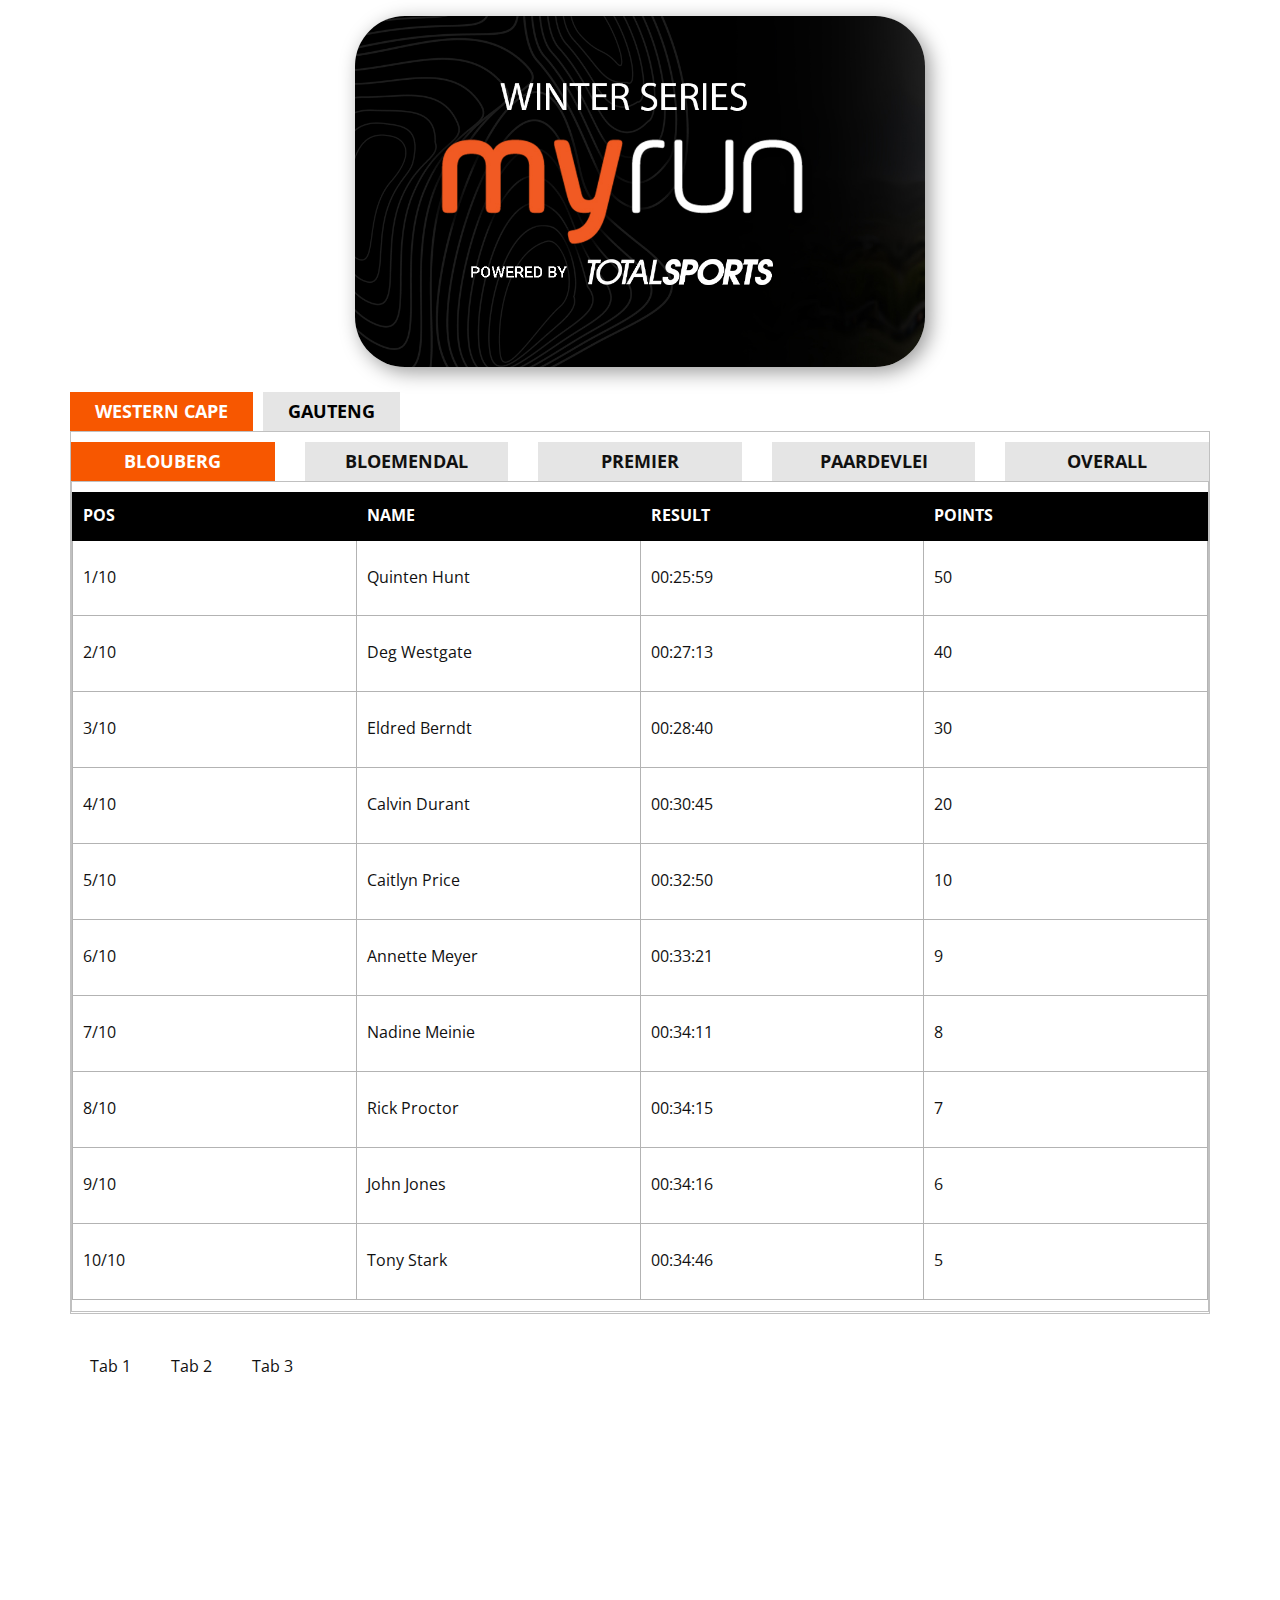
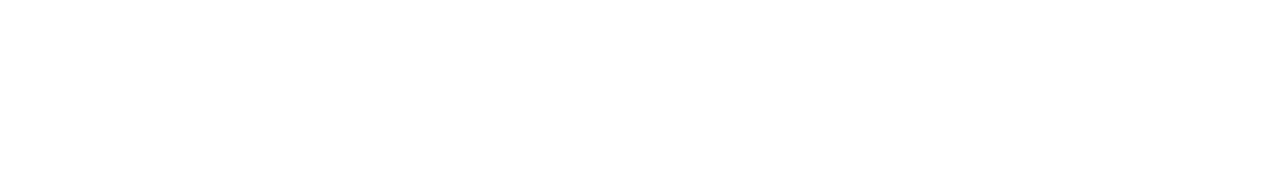
==== commit d03103ac: "Add files via upload" ====
--- a/index.html
+++ b/index.html
@@ -28,7 +28,7 @@
   <body data-home-page="Home.html" data-home-page-title="Home" class="u-body u-xl-mode">
     <section class="u-clearfix u-section-1" id="sec-dea6">
       <div class="u-align-left u-clearfix u-sheet u-sheet-1">
-        <img class="u-image u-image-round u-radius-50 u-image-1" src="images/home-banner.jpg" alt="" data-image-width="975" data-image-height="600">
+        <img class="u-image u-image-round u-radius-50 u-image-1" src="home-banner.jpg" alt="" data-image-width="975" data-image-height="600">
       </div>
     </section>
     <section class="u-align-center u-clearfix u-section-2" id="sec-aecb">
